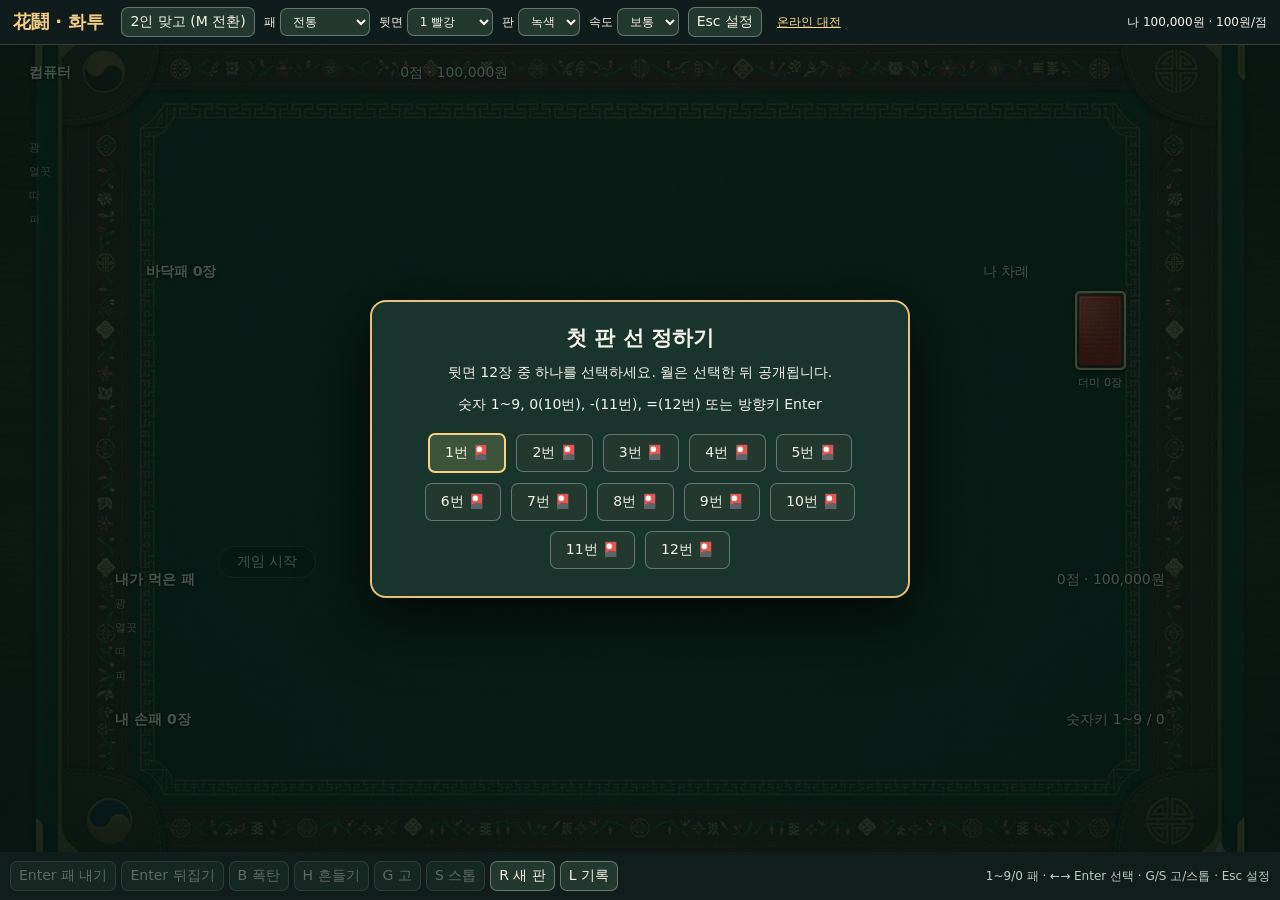
==== index.html @ 8ba9eaa8 "Stage 10 build: offline game and family online play Runtime files from Matgo_Stage10_20261023 (index" ====
<!doctype html><html lang="ko"><head><meta charset="utf-8"><meta name="viewport" content="width=device-width, initial-scale=1"><title>화투 · 맞고 / 3인 고스톱</title><link rel="stylesheet" href="css/style.css"></head>
<body><main id="app" class="app"><header class="toolbar"><strong>花鬪 · 화투</strong><button id="modeBtn">2인 맞고</button><label>패 <select id="styleSelect"><option value="item-default">전통</option><option value="item-2">전통 위트</option><option value="item-3">네온</option></select></label><label>뒷면 <select id="backSelect"><option value="1">1 빨강</option><option value="2">2 검정</option><option value="3">3 남금</option><option value="4">4 비단</option><option value="5">5 빈티지</option><option value="6">6 홀로</option></select></label><label>판 <select id="boardSelect"><option value="green">녹색</option><option value="navy">남색</option></select></label><label>속도 <select id="speedSelect"><option value="slow">느림</option><option value="normal">보통</option><option value="quick">빠름</option><option value="off">끔</option></select></label><button id="configBtn">Esc 설정</button><a class="onlineLink" href="online.html" title="온라인 가족 대전">온라인 대전</a><span class="wallet" id="wallet"></span></header>
<div id="board" class="board">
 <section class="enemy enemyA"><div class="strip"><strong id="name1">컴퓨터</strong><span id="score1"></span></div><div class="enemyHand" id="hand1"></div><div class="capture" id="cap1"></div></section>
 <section class="enemy enemyB" id="enemyB"><div class="strip"><strong>컴퓨터 B</strong><span id="score2"></span></div><div class="enemyHand" id="hand2"></div><div class="capture" id="cap2"></div></section>
 <section class="middle"><div class="fieldHead"><strong>바닥패 <span id="fieldCount"></span></strong><span id="activeLabel"></span></div><div class="field" id="field"></div><div class="drawStack"><button id="deck" class="card back" title="뒤집기"></button><small id="deckCount"></small></div></section>
 <section class="self"><div class="strip"><strong>내가 먹은 패</strong><button type="button" id="captureToggle" class="captureToggle" aria-expanded="true">접기</button><span id="score0"></span></div><div class="capture" id="cap0"></div><div class="strip handHead"><strong>내 손패 <span id="handCount"></span></strong><span id="hint"></span></div><div class="myHand" id="hand0"></div></section>
 <div id="message" class="message" aria-live="polite">게임 시작</div>
 <div id="callout" class="callout" aria-hidden="true"></div>
 <div id="overlay" class="overlay hide"><div class="dialog"><h2 id="dialogTitle">선택</h2><div id="dialogDetail"></div><div id="dialogBtns"></div></div></div>
 <div id="history" class="history hide"><b>최근 진행 기록</b><div id="historyBody"></div></div>
 </div><footer class="actions"><button id="playBtn">Enter 패 내기</button><button id="flipBtn">Enter 뒤집기</button><button id="bombBtn">B 폭탄</button><button id="shakeBtn">H 흔들기</button><button id="goBtn">G 고</button><button id="stopBtn">S 스톱</button><button id="nextBtn">R 새 판</button><button id="historyBtn">L 기록</button><span id="keyHelp">1~9 / 0 패 | ← → 이동 · Enter 확정 | Esc 설정</span></footer></main>
<script src="js/manifest.js"></script><script src="js/multi-engine.js"></script><script src="js/ui.js"></script></body></html>
---- css/style.css ----
:root{color-scheme:dark;--ratio:1.5566;--card-w:63px;--back-image:none;--board-image:none;--accent:#f3ca77}*{box-sizing:border-box}body{margin:0;background:#081b17;color:#f7f3e9;font:14px system-ui,'Malgun Gothic',sans-serif;overflow:hidden}button,select{font:inherit;color:inherit;border:1px solid #ffffff4f;background:#23382f;border-radius:7px;padding:5px 8px;cursor:pointer}button:hover{border-color:var(--accent)}button:disabled{opacity:.35;cursor:default}h2{margin:0 0 12px}.hide{display:none!important}.app{width:100vw;height:100dvh;min-width:850px;display:flex;flex-direction:column;overflow:hidden}.toolbar{height:45px;flex-shrink:0;display:flex;gap:9px;align-items:center;padding:5px 13px;background:#101c1b;border-bottom:1px solid #ffffff27}.toolbar strong{color:#f3cc84;font-size:18px;margin-right:8px}.toolbar label{display:flex;align-items:center;gap:4px;font-size:12px}.toolbar select{max-width:120px}.toolbar .wallet{margin-left:auto;font-size:12px;white-space:nowrap}.board{position:relative;flex:1;min-height:0;overflow:hidden;background:linear-gradient(#001c1b66,#001c1b77),var(--board-image) center/cover no-repeat,#245d46}.strip{height:25px;display:flex;align-items:center;gap:9px;justify-content:space-between;text-shadow:0 1px 3px #000}.enemy{position:absolute;top:10px;width:39%;height:26%;min-height:120px;padding:5px 10px}.enemyA{left:1.5%}.enemyB{right:1.5%}.enemyB .enemyHand{justify-content:flex-end}.enemyB .capture{justify-content:flex-end}.enemyHand{height:51px;display:flex;gap:0;overflow:hidden}.enemyHand .card{--card-w:29px;margin-right:-9px;flex:none}.capture{height:calc(100% - 77px);display:flex;flex-direction:column;gap:2px;overflow:hidden}.capGroup{display:flex;align-items:center;gap:4px;min-height:22px}.capLabel{font-size:11px;color:#fff9;margin-right:4px;min-width:25px}.capCards{display:flex;align-items:center;flex:1;overflow:visible}.capCards img{width:23px;height:auto;aspect-ratio:1/var(--ratio);object-fit:contain;flex:none;margin-left:-6px;box-shadow:0 1px 3px #0008;border-radius:2px}.capCards img:first-child{margin-left:0}.middle{position:absolute;top:27%;left:11%;width:78%;height:38%;display:flex;flex-direction:column}.fieldHead{display:flex;justify-content:space-between;margin:0 110px 6px 5px;text-shadow:0 1px 4px #000}.field{display:flex;align-content:flex-start;justify-content:center;align-items:flex-start;gap:6px;flex-wrap:wrap;flex:1;padding:0 90px 0 0;overflow:hidden}.drawStack{position:absolute;right:0;top:28px;width:78px;display:flex;flex-direction:column;align-items:center;gap:5px}.drawStack .card{--card-w:51px}.drawStack small{font-size:11px}.card{--card-w:var(--card-size,63px);width:var(--card-w);height:auto;aspect-ratio:1/var(--ratio);border:2px solid #d8d5c9;border-radius:5px;background:#d8d0bd;position:relative;padding:0;display:block;flex:none;overflow:visible;transition:transform .12s;box-shadow:0 2px 5px #0009}.card img{display:block;width:100%;height:100%;border-radius:3px;object-fit:contain}.card.back{background:var(--back-image) center/100% 100% no-repeat,#17203c;border-color:#dfcf9b}.card.current{outline:2px solid #ffda70;outline-offset:2px}.card.matchable::after{content:'';position:absolute;width:9px;height:9px;border-radius:50%;background:#4af79f;top:-6px;right:-4px;box-shadow:0 0 6px #22f380}.card.floorTarget{outline:3px solid #5cffad}.card:hover{transform:translateY(-5px)}.card .index{position:absolute;top:-19px;left:50%;transform:translateX(-50%);font-size:12px;color:#fff;background:#123d32;border-radius:4px;padding:0 4px}.puk{position:relative;width:70px;height:95px}.puk .card{position:absolute;width:55px;top:0;left:0}.puk .card:nth-child(2){top:5px;left:8px}.puk .card:nth-child(3){top:10px;left:16px}.puk .pukLabel{position:absolute;z-index:4;bottom:-3px;right:-12px;white-space:nowrap;background:#642a22;color:#fff;border:1px solid #ffd08c;border-radius:5px;padding:2px 4px;font-size:11px}.self{position:absolute;bottom:10px;left:9%;width:82%;height:34%;display:flex;flex-direction:column;align-items:stretch}.self .capture{height:calc(100% - 139px);min-height:20px;flex:1;overflow:visible}.self .capCards img{width:28px;margin-left:-6px}.handHead{margin:2px 0 5px;height:24px}.myHand{display:flex;gap:5px;justify-content:center;padding:17px 6px 3px;overflow:visible;height:105px}.myHand .card{--card-w:var(--card-size,63px)}.message{position:absolute;left:17%;bottom:34%;max-width:68%;text-align:center;padding:6px 18px;background:#10271ac9;border:1px solid #ffffff2c;border-radius:20px;white-space:nowrap;overflow:hidden;text-overflow:ellipsis}.callout{position:absolute;top:43%;left:50%;transform:translate(-50%,-50%);z-index:22;color:#ffe3a0;text-align:center;font-size:26px;font-weight:900;text-shadow:0 3px 5px #000;opacity:0;pointer-events:none}.callout.active{opacity:1}.overlay{position:absolute;inset:0;z-index:50;display:flex;align-items:center;justify-content:center;background:#04120db8}.dialog{min-width:350px;max-width:620px;max-height:93%;overflow:auto;background:#18342d;border:2px solid #eac177;border-radius:16px;box-shadow:0 18px 65px #000c;padding:22px;text-align:center}.dialog button{margin:5px;padding:9px 15px}.dialog .focus{border:2px solid #f9d080;background:#3d543c}.dialogDetail{line-height:1.7}.actions{height:48px;flex:none;display:flex;align-items:center;gap:5px;padding:5px 10px;background:#101d1a}.actions button{white-space:nowrap}.actions #keyHelp{margin-left:auto;color:#b9d0bf;font-size:12px;white-space:nowrap}.history{position:absolute;right:5px;top:22%;max-width:290px;width:25%;max-height:65%;overflow:auto;background:#0c211de9;border:1px solid #c2a66b;color:#fff;padding:8px;z-index:20;font-size:12px}.history .logEntry{padding:4px;border-bottom:1px solid #ffffff22}.flash{animation:pulse 1.1s}@keyframes pulse{40%{box-shadow:0 0 12px 5px #f8df8e}}@media(max-height:780px){.enemy{height:27%}.middle{top:28%;height:35%}.self{height:36%;bottom:4px}.myHand{height:98px}.self .capture{height:auto}.actions{height:43px}.toolbar{height:42px}.message{bottom:36%}}@media(min-width:1600px) and (min-height:850px){:root{--card-size:80px}.myHand{height:126px}.enemyHand{height:65px}.enemyHand .card{--card-w:38px}.capCards img{width:31px}.self .capCards img{width:35px}.middle{top:27%;height:37%}.self{height:36%}}
/* Stage 8 shared UI improvements */
.card:disabled{opacity:1;cursor:default}.movingCard{position:fixed;z-index:40;width:52px;height:auto;aspect-ratio:1/var(--ratio);object-fit:contain;pointer-events:none;border:2px solid #f4d494;border-radius:5px;box-shadow:0 5px 18px #000a}.settingRow{display:flex;justify-content:space-between;align-items:center;gap:20px;padding:6px 10px;margin:3px 0;border-radius:6px;border:1px solid #ffffff25;font-size:13px;text-align:left;cursor:pointer}.settingRow.settingActive{background:#334c3d;border-color:#efca74}.settingRow b{color:#f9d68c}.settingPreview{display:flex;align-items:center;justify-content:center;gap:15px;margin:10px auto}.dialog{width:min(94vw,540px)}.dialog small{font-size:11px;color:#d6ddd8}
.capCards img.fresh{outline:2px solid #ffd36e;outline-offset:1px;box-shadow:0 0 7px #ffda73}.choiceFloat{position:absolute;z-index:5;width:55px;height:auto;aspect-ratio:1/var(--ratio);object-fit:contain;left:49%;top:24%;box-shadow:0 6px 14px #000a;transform:rotate(-6deg);pointer-events:none}
/* Single-screen playing surface: reserve independent vertical bands for floor and captures. */
@media (min-width:850px) and (max-height:850px){
 .middle{top:28%;height:28%}
 .self{height:40%;bottom:0}
 .myHand{height:115px;padding-top:18px}
 .message{top:56.5%;bottom:auto;left:50%;transform:translateX(-50%);max-width:78%;height:30px}
 .self .capture{min-height:82px;overflow:visible}
 .self .capGroup{min-height:19px}
 .self .capCards img{width:25px}
}
/* Stage 9: mobile layout and minimum 44px action targets, desktop unaffected. */
.captureToggle{display:none}
@media (pointer:coarse){button,select{touch-action:manipulation}.actions button,.dialog button,.settingRow,.captureToggle{min-height:44px}.card{touch-action:manipulation}}
@media (max-width:849px){
 :root{--card-size:45px}
 html,body{width:100%;height:100%;margin:0;overflow:hidden}
 .app{min-width:0;width:100%;height:100dvh}
 .toolbar{height:57px;flex-wrap:wrap;gap:4px 6px;align-content:center;justify-content:center;padding:3px 5px;overflow:hidden}
 .toolbar strong{font-size:13px;margin:0 5px 0 0}
 .toolbar button,.toolbar select{padding:3px 5px;font-size:11px;min-height:30px}
 .toolbar label{font-size:10px}
 .toolbar .wallet{width:100%;margin:0;text-align:center;font-size:11px;line-height:12px}
 .board{min-height:0;flex:1}
 .enemy{top:2px;left:2%;height:21%;width:96%;min-height:0;padding:2px 4px}
 .enemyB{right:1%;left:auto;width:48%}
 .enemyA:has(~.enemyB:not(.hide)){width:48%;left:1%}
 .strip{height:19px;font-size:11px;gap:4px}
 .enemyHand{height:35px}
 .enemyHand .card{--card-w:23px;margin-right:-8px}
 .enemy .capture{height:calc(100% - 54px);gap:1px}
 .enemy .capGroup{min-height:13px;height:13px}
 .enemy .capLabel{font-size:9px;min-width:15px;margin:0}
 .enemy .capCards img{width:14px;margin-left:-5px}
 .middle{top:21%;left:2%;width:96%;height:30%}
 .fieldHead{margin:0 45px 3px 0;font-size:11px}
 .field{gap:3px;justify-content:flex-start;align-content:flex-start;padding:0 45px 0 0;overflow:hidden}
 .field .card{--card-w:37px;border-width:1px}
 .puk{width:50px;height:65px}.puk .card{width:36px}.puk .card:nth-child(2){top:3px;left:5px}.puk .card:nth-child(3){top:6px;left:10px}.puk .pukLabel{font-size:8px;bottom:-4px}
 .drawStack{right:0;top:23px;width:43px}.drawStack .card{--card-w:36px}
 .drawStack small{font-size:9px;text-align:center}
 .message{top:52%;bottom:auto;left:2%;max-width:96%;width:96%;height:23px;padding:3px 7px;transform:none;font-size:11px}
 .self{left:2%;bottom:0;width:96%;height:44%;min-height:0}
 .self .strip{height:19px}
 .self .capture{height:auto;min-height:0;overflow:hidden;flex:1;gap:1px}
 .self .capGroup{height:auto;min-height:20px;flex:none}
 .self .capCards img{width:22px}
 .self .capLabel{font-size:10px;min-width:20px}
 .self.captureCollapsed .capture{display:none}
 .captureToggle{display:inline-block!important;margin-left:auto;padding:0 8px;min-height:25px;line-height:21px;font-size:10px}
 .handHead{height:19px;margin:2px 0 1px}
 .myHand{height:103px;min-height:90px;justify-content:flex-start;align-items:flex-end;gap:4px;padding:17px 4px 5px;overflow-x:auto;overflow-y:hidden;scroll-snap-type:x proximity;scrollbar-width:thin;-webkit-overflow-scrolling:touch}
 .myHand .card{--card-w:46px;min-width:46px;scroll-snap-align:center}
 .myHand .card.current{outline:3px solid #ffdc78;outline-offset:0}
 .card:hover{transform:none}.myHand .card:active{transform:translateY(-3px)}
 .myHand .card .index{top:-16px;font-size:11px}
 .actions{height:104px;min-height:104px;padding:4px;display:grid;grid-template-columns:repeat(4,minmax(0,1fr));grid-template-rows:repeat(2,44px);gap:5px;align-content:center}
 .actions button{height:44px;min-width:0;padding:2px;font-size:11px;white-space:normal;line-height:1.15}
 .actions #keyHelp{display:none}
 .dialog{min-width:0;width:min(96vw,520px);max-width:96vw;padding:12px;border-radius:12px;max-height:90%;overflow:auto}
 .dialog button{min-width:44px;min-height:44px;padding:7px 10px;font-size:12px}
 .dialog #dialogBtns{display:flex;flex-wrap:wrap;justify-content:center;max-height:45dvh;overflow:auto}
 .dialog h2{font-size:18px}.settingRow{min-height:44px;padding:8px 5px}.settingPreview{max-height:70px;margin:3px auto}
 .history{right:2%;top:20%;max-height:55%;max-width:90%;width:90%;font-size:11px}
 .callout{font-size:22px;max-width:95%;white-space:nowrap}
}
@media(max-width:849px) and (orientation:landscape){
 .toolbar{height:33px;flex-wrap:nowrap;justify-content:space-between}.toolbar strong{font-size:11px}.toolbar .wallet{width:auto;font-size:10px;white-space:nowrap}
 .enemy{top:0;height:24%}.enemyHand{height:25px}.enemyHand .card{--card-w:18px}
 .enemy .capture{display:none}
 .middle{top:23%;height:37%;left:12%;width:76%}.field{gap:4px}.field .card{--card-w:32px}
 .message{top:60%;height:21px}
 .self{height:37%;bottom:0;left:8%;width:84%}.self .capture{max-height:34px}.self .capGroup{min-height:9px;height:10px}.self .capCards img{width:14px}.self .capLabel{font-size:8px}
 .handHead{height:13px;font-size:10px}.myHand{height:77px;min-height:70px;padding-top:12px}.myHand .card{--card-w:40px;min-width:44px}
 .actions{height:50px;min-height:50px;display:flex;flex-wrap:nowrap;gap:3px;padding:3px;overflow-x:auto}.actions button{min-height:44px;height:44px;flex:1;min-width:63px;font-size:10px}
 .toolbar label{font-size:10px}.toolbar select{max-width:75px}
}
@media(max-width:375px) and (orientation:portrait){.myHand .card{--card-w:44px;min-width:44px}.field .card{--card-w:34px}.self .capCards img{width:20px}.actions button{font-size:10px}}
@media(max-width:849px) and (orientation:landscape){
 .middle{top:22%;height:31%}.message{top:53%;left:15%;width:70%;max-width:70%}
 .self{height:44%}.self .capture{max-height:27px}.myHand{height:72px;min-height:65px}
}
.message{pointer-events:none}
@media(max-width:849px) and (orientation:landscape){.message{top:47%}}
/* Make all interactive mobile card/expand hit areas at least 44px. */
@media(max-width:849px){
 .field .card{--card-w:44px;min-width:44px;min-height:62px}
 .captureToggle{min-width:44px;min-height:44px;position:relative;z-index:4;margin-top:-12px;margin-bottom:-12px}
}
@media(max-width:849px) and (orientation:landscape){
 .middle{top:22%;height:34%}
 .field{flex-wrap:nowrap;overflow-x:auto;overflow-y:hidden;justify-content:flex-start}
 .field .card{--card-w:39px;min-width:44px;min-height:60px}
 .puk{flex:none}
}
/* Stage 9.5: portrait toolbar is one usable row; the complete settings live in Esc. */
@media (max-width:849px){
 .toolbar{height:44px;min-height:44px;flex-wrap:nowrap;align-content:center;justify-content:space-between;overflow:visible;padding:4px 8px}
 .toolbar strong,.toolbar label,.toolbar .wallet{display:none!important}
 .toolbar #modeBtn,.toolbar #configBtn{display:inline-flex;align-items:center;justify-content:center;min-height:36px;padding:3px 12px;font-size:12px}
 .captureToggle{min-height:35px;margin:0 0 0 auto;position:static;align-self:center}
 .myHand .card .index{display:none}
}
@media (max-width:849px) and (orientation:landscape){
 .toolbar{height:36px;min-height:36px}
 /* Board region starts directly after the toolbar; show turn summary in its free toolbar center. */
 .message{top:-32px;left:24%;width:52%;max-width:52%;height:28px;line-height:20px;white-space:nowrap;overflow:hidden;text-overflow:ellipsis;z-index:4}
 .middle{top:22%;height:34%}
 .captureToggle{margin:0;min-height:29px;min-width:50px;font-size:10px}
}
@media(max-width:849px) and (orientation:landscape){.toolbar{height:44px;min-height:44px}.message{top:-40px}}

.onlineLink{font-size:12px;color:#f8d892;white-space:nowrap;text-decoration:underline;margin:0 6px}
@media(max-width:849px){.onlineLink{font-size:11px;margin:0 2px}}
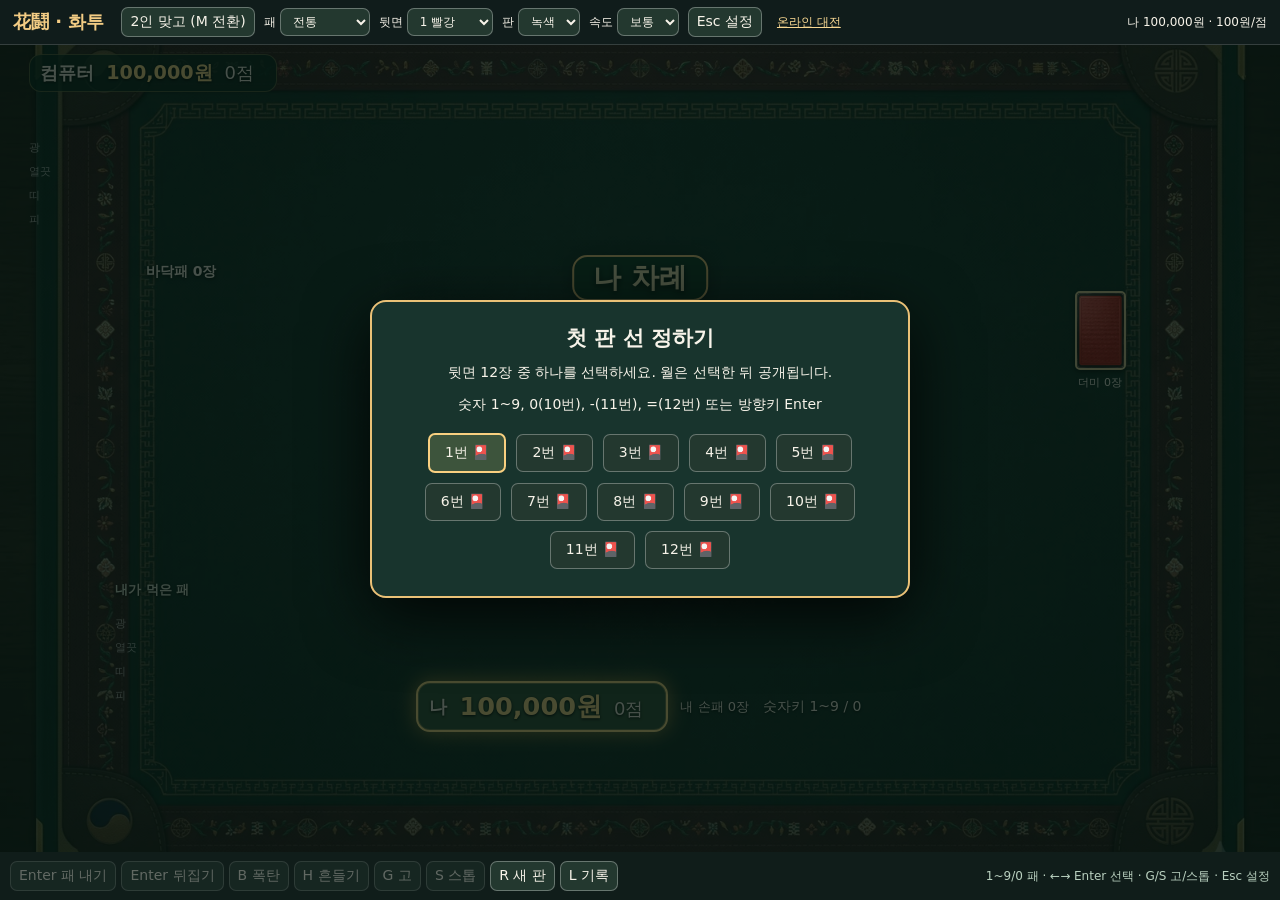
==== commit 9fcbff19: "Stage 10.10 build: card landing, turn label, player money, phone layout Runtime files from Matgo_Sta" ====
--- a/index.html
+++ b/index.html
@@ -1,10 +1,10 @@
 <!doctype html><html lang="ko"><head><meta charset="utf-8"><meta name="viewport" content="width=device-width, initial-scale=1"><title>화투 · 맞고 / 3인 고스톱</title><link rel="stylesheet" href="css/style.css"></head>
 <body><main id="app" class="app"><header class="toolbar"><strong>花鬪 · 화투</strong><button id="modeBtn">2인 맞고</button><label>패 <select id="styleSelect"><option value="item-default">전통</option><option value="item-2">전통 위트</option><option value="item-3">네온</option></select></label><label>뒷면 <select id="backSelect"><option value="1">1 빨강</option><option value="2">2 검정</option><option value="3">3 남금</option><option value="4">4 비단</option><option value="5">5 빈티지</option><option value="6">6 홀로</option></select></label><label>판 <select id="boardSelect"><option value="green">녹색</option><option value="navy">남색</option></select></label><label>속도 <select id="speedSelect"><option value="slow">느림</option><option value="normal">보통</option><option value="quick">빠름</option><option value="off">끔</option></select></label><button id="configBtn">Esc 설정</button><a class="onlineLink" href="online.html" title="온라인 가족 대전">온라인 대전</a><span class="wallet" id="wallet"></span></header>
 <div id="board" class="board">
- <section class="enemy enemyA"><div class="strip"><strong id="name1">컴퓨터</strong><span id="score1"></span></div><div class="enemyHand" id="hand1"></div><div class="capture" id="cap1"></div></section>
- <section class="enemy enemyB" id="enemyB"><div class="strip"><strong>컴퓨터 B</strong><span id="score2"></span></div><div class="enemyHand" id="hand2"></div><div class="capture" id="cap2"></div></section>
+ <section class="enemy enemyA"><div class="strip"><div class="playerIdentity" id="playerInfo1"><strong id="name1">컴퓨터</strong><span class="playerStats" id="score1"></span><span id="walletDelta1" class="walletDelta"></span></div></div><div class="enemyHand" id="hand1"></div><div class="capture" id="cap1"></div></section>
+ <section class="enemy enemyB" id="enemyB"><div class="strip"><div class="playerIdentity" id="playerInfo2"><strong id="name2">컴퓨터 B</strong><span class="playerStats" id="score2"></span><span id="walletDelta2" class="walletDelta"></span></div></div><div class="enemyHand" id="hand2"></div><div class="capture" id="cap2"></div></section>
  <section class="middle"><div class="fieldHead"><strong>바닥패 <span id="fieldCount"></span></strong><span id="activeLabel"></span></div><div class="field" id="field"></div><div class="drawStack"><button id="deck" class="card back" title="뒤집기"></button><small id="deckCount"></small></div></section>
- <section class="self"><div class="strip"><strong>내가 먹은 패</strong><button type="button" id="captureToggle" class="captureToggle" aria-expanded="true">접기</button><span id="score0"></span></div><div class="capture" id="cap0"></div><div class="strip handHead"><strong>내 손패 <span id="handCount"></span></strong><span id="hint"></span></div><div class="myHand" id="hand0"></div></section>
+ <section class="self"><div class="strip"><strong class="captureLabel">내가 먹은 패</strong><button type="button" id="captureToggle" class="captureToggle" aria-expanded="true">접기</button></div><div class="capture" id="cap0"></div><div class="strip handHead"><div class="playerIdentity playerIdentitySelf" id="playerInfo0"><strong id="name0">나</strong><span class="playerStats" id="score0"></span><span id="walletDelta0" class="walletDelta"></span></div><strong class="handLabel">내 손패 <span id="handCount"></span></strong><span id="hint"></span></div><div class="myHand" id="hand0"></div></section>
  <div id="message" class="message" aria-live="polite">게임 시작</div>
  <div id="callout" class="callout" aria-hidden="true"></div>
  <div id="overlay" class="overlay hide"><div class="dialog"><h2 id="dialogTitle">선택</h2><div id="dialogDetail"></div><div id="dialogBtns"></div></div></div>
--- a/css/style.css
+++ b/css/style.css
@@ -115,3 +115,67 @@
 
 .onlineLink{font-size:12px;color:#f8d892;white-space:nowrap;text-decoration:underline;margin:0 6px}
 @media(max-width:849px){.onlineLink{font-size:11px;margin:0 2px}}
+
+/* Stage 10.9 — centered desktop game surface and per-seat identity blocks. */
+@media (min-width:850px){
+ .app{max-width:1600px;margin-inline:auto}
+ .enemyB .enemyHand{padding-right:4px}
+ .enemyB .enemyHand .card:last-child{margin-right:0}
+ .playerIdentity{display:inline-flex;align-items:center;justify-content:flex-start;gap:12px;max-width:100%;border:1px solid #e2c17b55;padding:5px 10px;border-radius:12px;background:#092a22cc}
+ .playerIdentity strong[id^="name"]{font-size:clamp(18px,1.25vw,22px);white-space:nowrap}
+ .playerStats{display:inline-flex;align-items:baseline;gap:12px;white-space:nowrap;font-size:18px}
+ .moneyValue{color:#ffdf92;font-size:clamp(19px,1.5vw,25px);font-weight:900}
+ .playerIdentitySelf .moneyValue{font-size:clamp(24px,2vw,32px)}
+ .self>.strip{height:auto;min-height:45px;justify-content:flex-start;gap:10px}
+ .self .captureLabel{font-size:12px;color:#d5dccf;font-weight:500}
+ .middle{overflow:visible}
+ .middle .fieldHead #activeLabel{position:absolute;z-index:7;left:50%;top:-8px;transform:translateX(-50%);font-size:clamp(24px,2.15vw,34px);font-weight:900;white-space:nowrap;color:#fff4c8;text-shadow:0 2px 7px #000;background:#133e2dE8;border:2px solid #f8d084;border-radius:15px;padding:3px 19px;box-shadow:0 3px 20px #0007;pointer-events:none}
+ .middle .field{padding-top:34px}
+}
+.playerIdentity.turnActive{outline:2px solid #ffe18c;box-shadow:0 0 19px 3px #ffc35680;background:#33533c}
+.walletDelta{font-weight:900;font-size:20px;color:#ffa9aa;opacity:0;pointer-events:none;transition:opacity .16s;white-space:nowrap}
+.walletDelta.gain{color:#9fffad}.walletDelta.visible{opacity:1;animation:walletPulse .55s ease-out}
+@keyframes walletPulse{0%{transform:scale(.7)}60%{transform:scale(1.15)}100%{transform:scale(1)}}
+@media(max-width:849px){
+ .playerIdentity{display:inline-flex;align-items:center;gap:4px;max-width:100%;border-radius:5px;padding:1px 3px}
+ .playerIdentity strong[id^="name"]{font-size:11px}
+ .playerStats{display:inline-flex;align-items:baseline;gap:4px;font-size:11px;white-space:nowrap}
+ .playerStats .moneyValue{font-size:12px;color:#ffe0a0}
+ .playerIdentitySelf .moneyValue{font-size:14px}
+ .self .strip{gap:4px}
+ .self .captureLabel{display:none}
+ .walletDelta{font-size:10px}
+ .middle .fieldHead #activeLabel{position:absolute;z-index:4;top:-1px;left:50%;transform:translateX(-50%);font-weight:900;font-size:clamp(13px,3vw,18px);white-space:nowrap;color:#ffe8ac;background:#143b2eee;border-radius:7px;padding:1px 7px;max-width:70%;overflow:hidden;text-overflow:ellipsis;pointer-events:none}
+ .middle .field{padding-top:18px}
+}
+
+/* 10.9 seating refinement: money sits immediately beside the corresponding hand. */
+@media(min-width:850px){
+ .enemyB .enemyHand,.enemyB .capture{justify-content:flex-start}
+ .self .handHead{height:auto;min-height:51px;justify-content:center;gap:14px;flex-shrink:0}
+ .self .captureLabel{font-weight:650;font-size:13px}
+ .self .handLabel{font-size:13px;font-weight:500;white-space:nowrap}
+ .board>.message{top:59%;bottom:auto;left:50%;transform:translateX(-50%)}
+}
+@media(max-width:849px){
+ .self .captureLabel{display:inline}
+ .self .handHead{height:31px;min-height:31px;gap:4px;justify-content:flex-start}
+ .self .handLabel{font-size:10px;white-space:nowrap}
+ .self .handHead #hint{display:none}
+}
+@media(max-width:849px) and (orientation:landscape){.self .handHead{height:25px;min-height:25px}.self .playerIdentitySelf .moneyValue{font-size:12px}}
+/* Keep the full card height inside the 1280×720 board after moving the wallet to the hand heading. */
+@media (min-width:850px) and (max-height:780px){
+ .self{height:44%;bottom:4px}
+ .self>.strip:not(.handHead){height:24px;min-height:24px;flex-shrink:0}
+ .self .handHead{min-height:45px}
+ .self .myHand{height:109px;min-height:109px;flex-shrink:0}
+}
+
+/* Stage 10.10 (issue 83): keep the right opponent's back cards attached to
+   their nameplate on phones as well as desktops. The former flex-end layout
+   pushed the last card 8px outside its seat at widths <= 849px. */
+@media (max-width:849px){
+ .enemyB .enemyHand{justify-content:flex-start;padding-right:4px}
+ .enemyB .enemyHand .card:last-child{margin-right:0}
+}
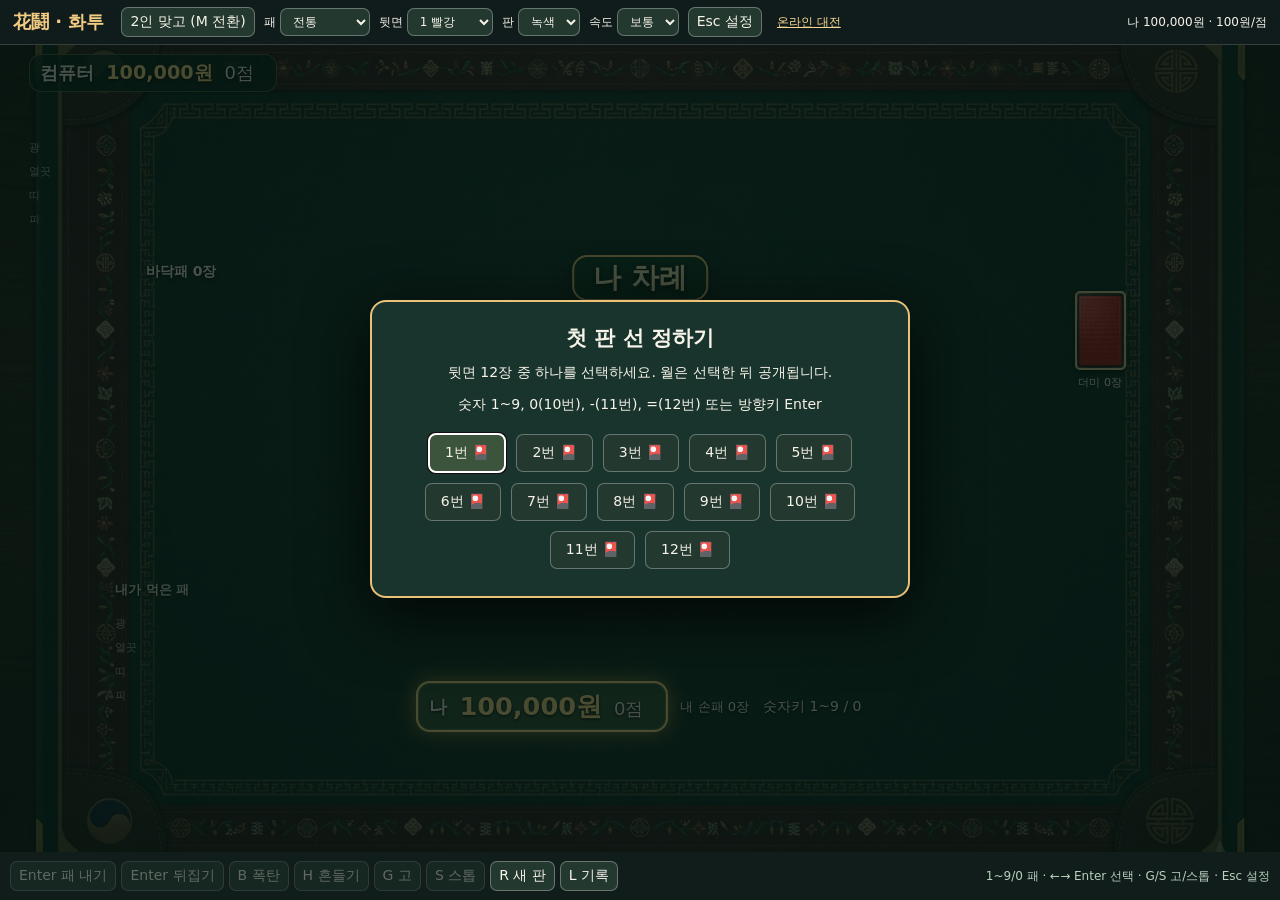
==== commit 92d31025: "Stage 10.15 build: sound effects Adds 30 user-supplied WAV sound effects (assets/sounds) wired to ga" ====
--- a/index.html
+++ b/index.html
@@ -10,4 +10,4 @@
  <div id="overlay" class="overlay hide"><div class="dialog"><h2 id="dialogTitle">선택</h2><div id="dialogDetail"></div><div id="dialogBtns"></div></div></div>
  <div id="history" class="history hide"><b>최근 진행 기록</b><div id="historyBody"></div></div>
  </div><footer class="actions"><button id="playBtn">Enter 패 내기</button><button id="flipBtn">Enter 뒤집기</button><button id="bombBtn">B 폭탄</button><button id="shakeBtn">H 흔들기</button><button id="goBtn">G 고</button><button id="stopBtn">S 스톱</button><button id="nextBtn">R 새 판</button><button id="historyBtn">L 기록</button><span id="keyHelp">1~9 / 0 패 | ← → 이동 · Enter 확정 | Esc 설정</span></footer></main>
-<script src="js/manifest.js"></script><script src="js/multi-engine.js"></script><script src="js/ui.js"></script></body></html>
+<script src="js/manifest.js"></script><script src="js/multi-engine.js"></script><script src="js/sfx.js"></script><script src="js/ui.js"></script></body></html>
--- a/css/style.css
+++ b/css/style.css
@@ -179,3 +179,13 @@
  .enemyB .enemyHand{justify-content:flex-start;padding-right:4px}
  .enemyB .enemyHand .card:last-child{margin-right:0}
 }
+
+/* 10.11: a session-wide, accessible cash-out screen. */
+.sessionSettlement{position:fixed;inset:0;z-index:210;background:#061a15f5;color:#fff;display:flex;flex-direction:column;align-items:center;justify-content:center;gap:12px;padding:16px;overflow-y:auto;font:16px system-ui,sans-serif}
+.sessionSettlement h2{font-size:clamp(26px,5vw,42px);margin:0;color:#f4db9e}.sessionCount{margin:0 0 6px;color:#ddd}
+.sessionPerson{width:min(540px,100%);border:1px solid #ac985c;background:#17392b;border-radius:12px;padding:12px 16px;display:grid;grid-template-columns:1fr auto;gap:5px 12px;align-items:center}
+.sessionPerson b{font-size:clamp(17px,3vw,22px)}.sessionPerson span{font-size:13px;opacity:.9;text-align:right}.sessionChange{grid-column:1/-1;font-size:clamp(22px,4vw,32px);text-align:right}.sessionChange.win{color:#a5efd2}.sessionChange.loss{color:#ffb4ad}
+.sessionSettlement>button{min-height:48px;padding:9px 24px;border-radius:8px;background:#395c40;border:2px solid #edcf89;color:#fff;font:bold 18px system-ui;cursor:pointer}
+.sessionSettlement[hidden]{display:none!important}
+
+.sessionRecharge{grid-column:1/-1;color:#ffe2a0;text-align:right;font-size:12px}
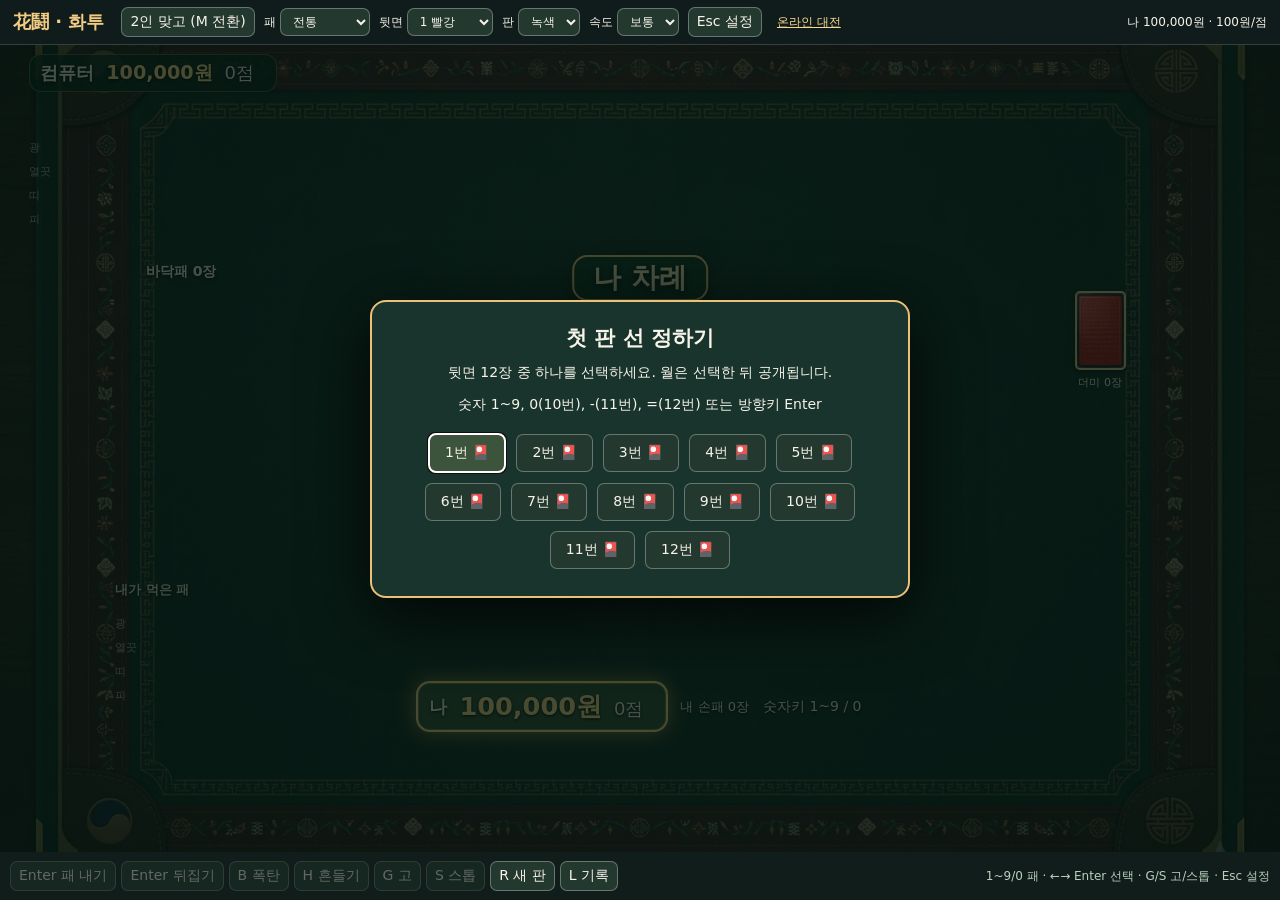
==== commit c9184366: "Stage 10.22 build: phones are portrait-only, sideways shows a rotate notice Co-Authored-By: Claude F" ====
--- a/index.html
+++ b/index.html
@@ -10,4 +10,4 @@
  <div id="overlay" class="overlay hide"><div class="dialog"><h2 id="dialogTitle">선택</h2><div id="dialogDetail"></div><div id="dialogBtns"></div></div></div>
  <div id="history" class="history hide"><b>최근 진행 기록</b><div id="historyBody"></div></div>
  </div><footer class="actions"><button id="playBtn">Enter 패 내기</button><button id="flipBtn">Enter 뒤집기</button><button id="bombBtn">B 폭탄</button><button id="shakeBtn">H 흔들기</button><button id="goBtn">G 고</button><button id="stopBtn">S 스톱</button><button id="nextBtn">R 새 판</button><button id="historyBtn">L 기록</button><span id="keyHelp">1~9 / 0 패 | ← → 이동 · Enter 확정 | Esc 설정</span></footer></main>
-<script src="js/manifest.js"></script><script src="js/multi-engine.js"></script><script src="js/sfx.js"></script><script src="js/ui.js"></script></body></html>
+<div id="rotateNotice" class="rotateNotice" role="status"><span class="rotateIcon" aria-hidden="true">📱</span><b>휴대폰을 세로로 돌려 주세요</b><small>가로 화면은 지원하지 않습니다</small></div><script src="js/manifest.js"></script><script src="js/multi-engine.js"></script><script src="js/sfx.js"></script><script src="js/ui.js"></script></body></html>
--- a/css/style.css
+++ b/css/style.css
@@ -189,3 +189,144 @@
 .sessionSettlement[hidden]{display:none!important}
 
 .sessionRecharge{grid-column:1/-1;color:#ffe2a0;text-align:right;font-size:12px}
+
+/* Stage 10.16: phone layout from a real-device report (412×718 in-app browser).
+   Captures were 14–22px and the 피 row was clipped while hand/floor cards and a
+   two-row 104px button bar took the space. Portrait now stacks the board in a
+   grid (opponents → floor → message → me) so every band gets its natural height
+   and the floor takes what is left. Capture cards keep their size and overlap
+   more as a group grows (each card shows its left edge, the newest one in full),
+   so a full capture set never leaves its box. */
+@media (max-width:849px){
+ .capture{display:flex;flex-direction:row;flex-wrap:wrap;align-content:flex-start;gap:2px 6px;overflow:hidden}
+ .capture .capGroup{flex:1 1 0;min-width:0;height:auto;min-height:0;gap:2px}
+ .capture .capLabel{flex:none;min-width:0;margin:0}
+ .capture .capCards{flex:1 1 auto;min-width:0;display:flex;align-items:flex-start;overflow:visible}
+ .capture .capCards img{--cap-w:22px;flex:0 1 var(--cap-w);width:var(--cap-w);min-width:3px;height:calc(var(--cap-w)*var(--ratio));margin:0;object-fit:cover;object-position:left top}
+ .capture .capCards img:last-child{flex-shrink:0}
+ .capture .capCards img:first-child{margin-left:0}
+}
+@media (max-width:849px) and (orientation:portrait){
+ .board{display:grid;grid-template-columns:minmax(0,1fr) minmax(0,1fr);grid-template-rows:auto minmax(0,1fr) auto auto;grid-template-areas:"ea eb" "mid mid" "msg msg" "self self";gap:4px 8px;padding:3px 4px 2px}
+ /* .app prefix outranks the earlier absolute-layout rules, e.g. .enemyA:has(~.enemyB:not(.hide)){width:48%}. */
+ .app .board>.enemy,.app .board>.middle,.app .board>.self,.app .board>.message{position:relative;inset:auto;transform:none;width:auto;max-width:none;height:auto;min-height:0;margin:0}
+ .enemyA{grid-area:ea}.enemyB{grid-area:eb}
+ .board:has(>.enemyB.hide) .enemyA{grid-column:1/-1}
+ .enemy{display:grid;grid-template-columns:auto minmax(0,1fr);align-items:center;column-gap:6px;row-gap:2px;padding:0}
+ .enemy>.strip{height:auto;min-height:24px}
+ .enemy .enemyHand,.enemyB .enemyHand{height:auto;justify-content:flex-start;overflow:hidden;padding:0}
+ .enemy .enemyHand .card{--card-w:15px;margin-right:-5px;border-width:1px;border-radius:3px}
+ .enemy .capture{grid-column:1/-1;height:auto}
+ .enemy .capGroup{height:auto;min-height:0}
+ .enemy .capLabel{font-size:10px}
+ .enemy .capture .capCards img{--cap-w:clamp(19px,3dvh,24px)}
+ .board:has(>.enemyB:not(.hide)) .enemy .capture .capCards img{--cap-w:clamp(16px,2.5dvh,20px)}
+ /* 광·열끗·띠 share the first row, 피 (usually the longest) gets its own row. */
+ .capture .capGroup:first-child{flex-grow:.75}
+ .capture .capGroup:last-child{flex:1 0 100%}
+ .middle{grid-area:mid;display:flex;flex-direction:column;overflow:visible}
+ .fieldHead{margin:0 46px 2px 0}
+ .field{flex:1;min-height:0;gap:4px;justify-content:center;align-content:center;padding:18px 46px 0 0}
+ .field .card{--card-w:38px;min-width:0;min-height:0}
+ .drawStack{top:50%;transform:translateY(-50%);width:42px}.drawStack .card{--card-w:36px}
+ .board>.message{grid-area:msg;height:22px;padding:2px 8px;line-height:16px}
+ .self{grid-area:self;display:flex;flex-direction:column}
+ .self>.strip:first-child{height:16px;min-height:0}
+ .self .captureLabel{font-size:11px;font-weight:600;color:#d5dccf}
+ .self .captureToggle{display:none!important}
+ .self.captureCollapsed .capture{display:flex}
+ .self .capture{flex:none;height:auto;min-height:0;max-height:none}
+ .self .capLabel{font-size:11px}
+ .self .capture .capCards img{--cap-w:clamp(26px,4.2dvh,34px)}
+ .self .handHead{height:28px;min-height:28px;margin:2px 0 0}
+ .myHand{height:auto;min-height:0;justify-content:center;align-items:flex-end;gap:1px;padding:7px 0 3px}
+ .myHand .card{width:auto;flex:0 1 46px;min-width:34px;max-width:46px}
+ /* One 44px row; buttons that cannot be used right now are hidden instead of greyed out. */
+ .actions{height:52px;min-height:52px;display:flex;gap:4px;padding:4px}
+ .actions button{flex:1 1 0;height:44px;min-width:0;font-size:12px}
+ .actions button:disabled{display:none}
+}
+/* Landscape phones: same grid idea with one line per band — opponent name, backs and
+   captures share a row; my captures are one row of four groups above my hand. */
+@media (max-width:849px) and (orientation:landscape){
+ .board{display:grid;grid-template-columns:minmax(0,1fr) minmax(0,1fr);grid-template-rows:auto minmax(0,1fr) auto;grid-template-areas:"ea eb" "mid mid" "self self";gap:3px 10px;padding:2px 7% 0}
+ .app .board>.enemy,.app .board>.middle,.app .board>.self{position:relative;inset:auto;transform:none;width:auto;max-width:none;height:auto;min-height:0;margin:0}
+ .enemyA{grid-area:ea}.enemyB{grid-area:eb}
+ .board:has(>.enemyB.hide) .enemyA{grid-column:1/-1}
+ .enemy{display:grid;grid-template-columns:auto auto minmax(0,1fr);align-items:center;column-gap:8px;padding:0}
+ .enemy>.strip{height:auto;min-height:22px}
+ .enemy .enemyHand,.enemyB .enemyHand{height:auto;overflow:hidden;padding:0}
+ .enemy .enemyHand .card{--card-w:14px;margin-right:-5px;border-width:1px;border-radius:3px}
+ .enemy .capture{display:flex;height:auto}
+ .enemy .capGroup{height:auto;min-height:0}
+ .enemy .capLabel,.self .capLabel{font-size:9px}
+ .enemy .capture .capCards img{--cap-w:15px}
+ .board:has(>.enemyB:not(.hide)) .enemy{grid-template-columns:auto minmax(0,1fr)}
+ .board:has(>.enemyB:not(.hide)) .enemy .enemyHand{display:none}
+ .capture .capGroup:first-child{flex-grow:.75}
+ .capture .capGroup:last-child{flex-grow:1.6}
+ .middle{grid-area:mid;display:flex;flex-direction:column;overflow:visible}
+ .field{flex:1;min-height:0;align-items:center}
+ .drawStack{top:50%;transform:translateY(-50%)}
+ .self{grid-area:self;display:flex;flex-direction:column}
+ .self>.strip:first-child{display:none}
+ .self.captureCollapsed .capture{display:flex}
+ .self .capture{flex:none;height:auto;min-height:0;max-height:none}
+ .self .capture .capGroup{height:auto;min-height:0}
+ .self .capture .capCards img{--cap-w:18px}
+ .self .handHead{margin:2px 0 0}
+ .myHand{height:auto;min-height:0;padding:6px 4px 3px;justify-content:center}
+}
+
+/* Stage 10.17: on phones the button row only appears when there is something to press.
+   Cards are played by tapping them, the history panel is not needed there, and
+   "새 판" only shows once a round has ended (body[data-phase] is set by render()). */
+@media (max-width:849px){
+ .actions #playBtn,.actions #historyBtn{display:none}
+ body:not([data-phase="ended"]) .actions #nextBtn{display:none}
+ .actions button:disabled{display:none}
+ body:not([data-phase="ended"]) .actions:not(:has(>button:not(:disabled):not([hidden]):not(#playBtn):not(#historyBtn):not(#nextBtn))),
+ body[data-phase="ended"] .actions:not(:has(>button:not(:disabled):not([hidden]):not(#playBtn):not(#historyBtn))){display:none}
+}
+/* Stage 10.19: on phones the call-out and turn label stay above cards in flight (cards fly under the text).
+   js/ui.js placeCallout() puts the call-out between the turn label and the floor cards. */
+@media (max-width:849px){
+ .middle .fieldHead #activeLabel{z-index:45}
+ .callout{z-index:46}
+}
+/* Stage 10.20: 3인 on a phone held upright — the two opponents' captured cards were 16–20px wide while the floor had
+   empty rows. Grow them (27px at 412×718, 23px at 360 wide); the floor row gives up the height. The width cap keeps
+   a pile of every card still inside each opponent's half-width box. */
+@media (max-width:849px) and (orientation:portrait){
+ .board:has(>.enemyB:not(.hide)) .enemy .capture .capCards img{--cap-w:clamp(16px,min(3.8dvh,6.5vw),30px)}
+}
+/* Stage 10.20: phone held sideways — the strip between the turn label and the floor cards is only 25–60px, so the
+   call-out text is smaller there; when even that does not fit, js/ui.js placeCallout() sets .onLabel and the call-out
+   covers the turn label's spot (label hidden meanwhile) instead of the floor cards. */
+@media (max-width:849px) and (orientation:landscape){
+ .callout{font-size:17px}
+}
+@media (max-width:849px){
+ .callout.onLabel{background:#143b2eee;border:1px solid #f8d08488;border-radius:8px;padding:1px 12px}
+ .board:has(>.callout.onLabel.active) #activeLabel{visibility:hidden}
+}
+/* Stage 10.21: 3인 on a phone held sideways — 10.16 hid the two opponents' card backs to fit one row, which also
+   left the fly-in with no visible origin (a hidden element measures 0×0 at the top-left corner). Give each
+   opponent two rows: name strip + backs, then captures. */
+@media (max-width:849px) and (orientation:landscape){
+ .board:has(>.enemyB:not(.hide)) .enemy{grid-template-columns:auto minmax(0,1fr);grid-template-areas:"strip hand" "cap cap";row-gap:1px}
+ .board:has(>.enemyB:not(.hide)) .enemy>.strip{grid-area:strip}
+ .board:has(>.enemyB:not(.hide)) .enemy .enemyHand{display:flex;grid-area:hand;justify-content:flex-start;padding:0}
+ .board:has(>.enemyB:not(.hide)) .enemy .capture{grid-area:cap}
+}
+/* Stage 10.22: phones are portrait-only. Held sideways the in-app browser leaves about 935×255 CSS px, too little
+   for opponents, floor and hand (10.21 at that size: floor cards drawn over my captures). js/ui.js marks a touch
+   device with body.touchDevice; a narrow desktop window keeps the sideways layout. Keyed on height, not width:
+   a phone held sideways is 850-1000px wide (past the phone breakpoint, so it was getting the desktop layout)
+   but under 500px tall; a tablet held sideways is taller and keeps playing. */
+.rotateNotice{display:none}
+@media (orientation:landscape) and (max-height:500px){
+ body.touchDevice .rotateNotice{position:fixed;inset:0;z-index:300;display:flex;flex-direction:column;align-items:center;justify-content:center;gap:10px;background:#0b2b27f4;color:#ffe8ac;text-align:center;font-size:20px;font-weight:800;padding:16px}
+ .rotateNotice .rotateIcon{font-size:44px;line-height:1}
+ .rotateNotice small{font-size:13px;color:#d5dccf;font-weight:500}
+}
